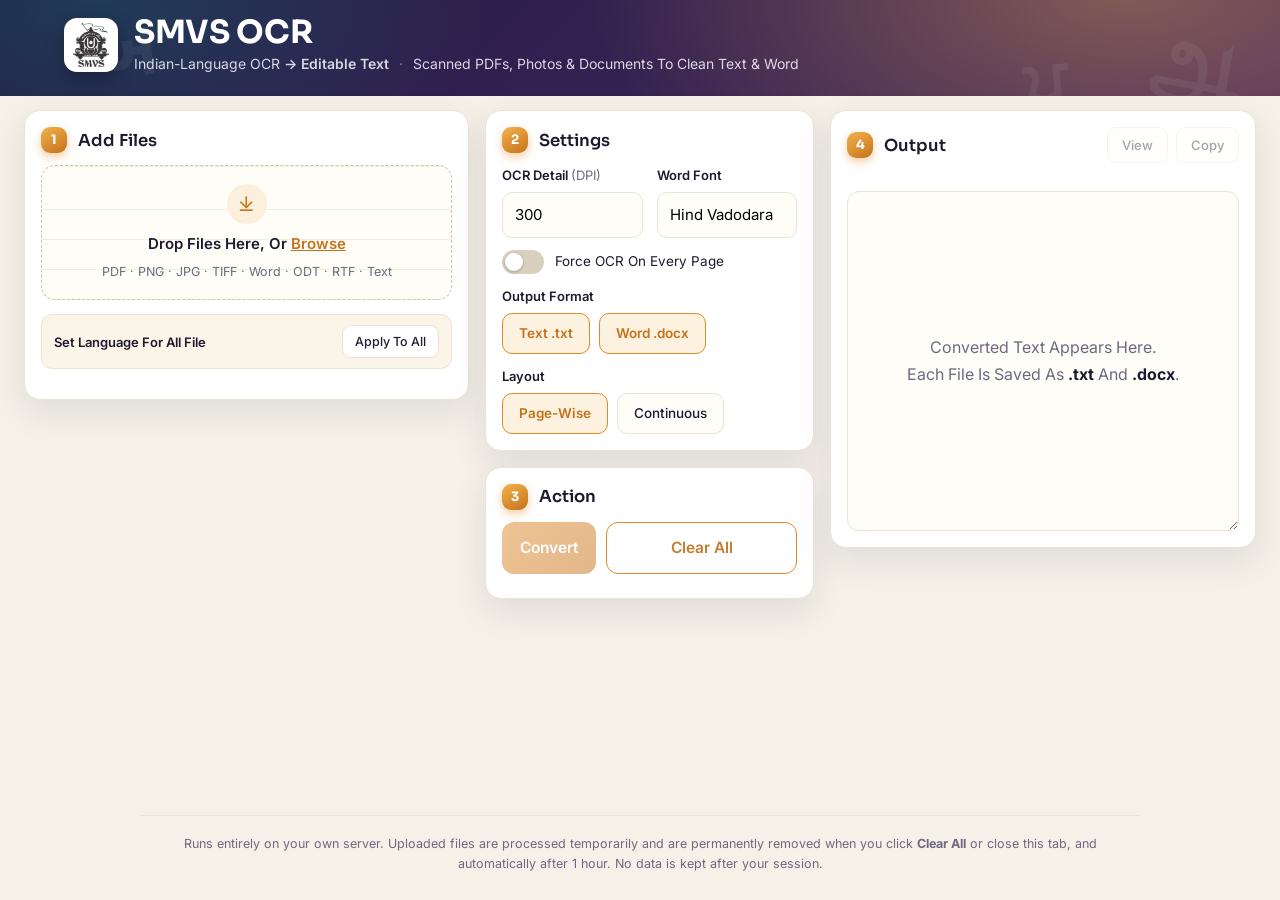
==== static/index.html @ 7cd2d378 "Update OCR Online" ====
<!DOCTYPE html>
<html lang="en">
<head>
<meta charset="UTF-8" />
<meta name="viewport" content="width=device-width, initial-scale=1.0" />
<title>SMVS OCR — Indian-language documents to editable text</title>
<link rel="preconnect" href="https://fonts.googleapis.com" />
<link rel="preconnect" href="https://fonts.gstatic.com" crossorigin />
<link href="https://fonts.googleapis.com/css2?family=Hind+Vadodara:wght@400;500;600;700&family=Sora:wght@500;600;700&family=Inter:wght@400;500;600&display=swap" rel="stylesheet" />
<link rel="icon" type="image/png" href="/static/logo-white.png" />
<link rel="stylesheet" href="/static/style.css" />
</head>
<body>

<header class="hero">
  <div class="hero-glyphs" aria-hidden="true">
    <span style="top:18%;left:7%;font-size:70px;transform:rotate(-8deg)">અ</span>
    <span style="top:30%;left:90%;font-size:90px;transform:rotate(10deg)">ஆ</span>
    <span style="top:55%;left:80%;font-size:64px;transform:rotate(-6deg)">ਪ</span>
  </div>
  <div class="hero-bar">
    <img class="brand-logo" src="/static/logo.png" alt="SMVS logo" />
    <div class="hero-titles">
      <div class="brand-name">SMVS OCR</div>
      <div class="hero-tag">Indian-Language OCR <span class="hl">&rarr; Editable Text</span>
        <span class="sep">·</span> Scanned PDFs, Photos &amp; Documents To Clean Text &amp; Word</div>
    </div>
  </div>
</header>

<main class="layout">

  <div class="card">
    <div class="card-head"><span class="step">1</span><h2>Add Files</h2></div>
    <div id="drop" class="dropzone" tabindex="0">
      <div class="drop-icon">⤓</div>
      <p class="drop-title">Drop Files Here, Or <span class="link">Browse</span></p>
      <p class="drop-sub">PDF · PNG · JPG · TIFF · Word · ODT · RTF · Text</p>
      <input id="fileInput" type="file" multiple hidden />
    </div>
    <div class="bulk" id="bulkBar" hidden>
      <span class="bulk-lbl">Set Language For All File</span>
      <div id="bulkLang"></div>
      <button id="applyAll" class="btn-ghost small">Apply To All</button>
    </div>
    <p class="filehelp" id="fileHelp" hidden>You Can Select Language And Pages For Every File.</p>
    <ul id="fileList" class="filelist"></ul>
  </div>

  <div class="col-mid">
    <div class="card">
      <div class="card-head"><span class="step">2</span><h2>Settings</h2></div>
      <div class="settings">
        <div class="grid2">
          <label class="field"><span>OCR Detail <em>(DPI)</em></span>
            <input id="dpi" type="number" min="150" max="600" step="50" value="300" /></label>
          <label class="field"><span>Word Font</span>
            <input id="font" type="text" value="Hind Vadodara" /></label>
        </div>
        <label class="toggle">
          <input id="forceOcr" type="checkbox" /><span class="track"></span>
          <span class="toggle-label">Force OCR On Every Page</span>
        </label>
        <div class="field"><span>Output Format</span>
          <div class="pills">
            <label class="pill"><input type="checkbox" id="fmtTxt" checked /><span>Text&nbsp;.txt</span></label>
            <label class="pill"><input type="checkbox" id="fmtDocx" checked /><span>Word&nbsp;.docx</span></label>
          </div>
        </div>
        <div class="field"><span>Layout</span>
          <div class="pills">
            <label class="pill"><input type="radio" name="layout" value="pagewise" checked /><span>Page-Wise</span></label>
            <label class="pill"><input type="radio" name="layout" value="continuous" /><span>Continuous</span></label>
          </div>
        </div>
      </div>
    </div>

    <div class="card">
      <div class="card-head"><span class="step">3</span><h2>Action</h2></div>
      <div class="action-row">
        <button id="convertBtn" class="btn-primary" disabled>
          <span class="spinner" aria-hidden="true"></span><span class="btn-label">Convert</span>
        </button>
        <button id="clearBtn" class="btn-ghost">Clear All</button>
      </div>
    </div>
  </div>

  <section class="results card col-output" id="resultsCard">
    <div class="card-head">
      <span class="step">4</span><h2>Output</h2>
      <div class="result-actions">
        <button id="viewBtn" class="btn-ghost" disabled>View</button>
        <button id="copyBtn" class="btn-ghost" disabled>Copy</button>
        <a id="zipBtn" class="btn-ghost" hidden>Download .zip</a>
      </div>
    </div>
    <div id="fileTabs" class="file-tabs"></div>
    <div id="uploadProg" class="upload-prog" hidden></div>
    <div id="downloads" class="downloads"></div>
    <pre id="log" class="log" hidden></pre>
    <div class="preview-wrap">
      <div class="preview-empty" id="previewEmpty">
        <p>Converted Text Appears Here.<br>Each File Is Saved As <b>.txt</b> And <b>.docx</b>.</p>
      </div>
      <textarea id="preview" class="preview" spellcheck="false"></textarea>
    </div>
  </section>
</main>

<footer class="foot">Runs entirely on your own server. Uploaded files are processed temporarily and are permanently removed when you click <b>Clear All</b> or close this tab, and automatically after 1 hour. No data is kept after your session.</footer>

<!-- View popup -->
<div id="viewModal" class="modal" hidden>
  <div class="modal-box">
    <div class="modal-head">
      <h3 id="modalTitle">Output</h3>
      <button id="modalClose" class="modal-x" title="Close">✕</button>
    </div>
    <div class="modal-body">
      <aside id="modalList" class="modal-list"></aside>
      <div class="modal-main">
        <div class="modal-dl" id="modalDl"></div>
        <textarea id="modalText" class="modal-text" spellcheck="false"></textarea>
      </div>
    </div>
  </div>
</div>

<div id="toasts" class="toasts" aria-live="polite"></div>

<script src="/static/app.js"></script>
</body>
</html>
---- static/style.css ----
:root{
  --bg:#f5f1e9; --surface:#fff; --ink:#1e1a2e; --muted:#6f6980;
  --line:#ece3d4; --line-soft:#f3ecdf;
  --saffron:#e08a2a; --saffron2:#c5731a; --gold:#f3b14e;
  --teal:#178f86; --teal-soft:#e3f1ef;
  --hero1:#221a44; --hero2:#46285f;
  --radius:16px;
  --shadow-sm:0 1px 2px rgba(30,26,46,.06);
  --shadow:0 12px 34px rgba(30,26,46,.10);
  --shadow-lg:0 26px 64px rgba(30,26,46,.18);
}
*{box-sizing:border-box}
html{scroll-behavior:smooth}
body{
  margin:0;background:var(--bg);color:var(--ink);
  font-family:"Inter",system-ui,sans-serif;font-size:15px;line-height:1.55;
  -webkit-font-smoothing:antialiased;
}
h1,h2{margin:0}
em{font-style:normal}

/* ============ HERO ============ */
.hero{
  position:relative;overflow:hidden;color:#fff;
  background:
    radial-gradient(900px 420px at 88% -10%, rgba(243,177,78,.38), transparent 60%),
    radial-gradient(700px 380px at 8% 0%, rgba(23,143,134,.28), transparent 55%),
    linear-gradient(135deg,var(--hero1),var(--hero2));
  padding-bottom:18px;
}
.hero-glyphs{position:absolute;inset:0;pointer-events:none}
.hero-glyphs span{
  position:absolute;font-family:"Hind Vadodara",serif;color:#fff;opacity:.06;
  line-height:1;font-weight:700;user-select:none;
}
.hero-nav{
  position:relative;z-index:2;max-width:1200px;margin:0 auto;
  display:flex;align-items:center;justify-content:space-between;padding:20px 24px;
}
.brand{display:flex;align-items:center;gap:12px}
.brand-mark{
  font-family:"Hind Vadodara",serif;font-weight:700;font-size:26px;color:#3a2330;
  width:46px;height:46px;display:grid;place-items:center;border-radius:13px;
  background:linear-gradient(150deg,var(--gold),var(--saffron));
  box-shadow:0 6px 18px rgba(224,138,42,.45),inset 0 -3px 0 rgba(0,0,0,.12);
}
.brand-name{font-family:"Sora",sans-serif;font-weight:700;font-size:19px;letter-spacing:.2px}
.brand-name .dot{color:var(--gold);margin:0 1px}
.nav-status{color:#9ff0c8;text-decoration:none;font-size:13px;font-weight:600;
  border:1px solid rgba(159,240,200,.35);border-radius:999px;padding:5px 12px}
.nav-status:hover{background:rgba(159,240,200,.12)}

.hero-inner{position:relative;z-index:2;max-width:1200px;margin:0 auto;padding:6px 24px 0;text-align:center}
.eyebrow{font-family:"Sora",sans-serif;text-transform:uppercase;letter-spacing:.22em;
  font-size:12px;font-weight:600;color:var(--gold);margin:0 0 14px}
.hero-title{font-family:"Sora",sans-serif;font-weight:700;line-height:1.12;
  font-size:clamp(23px,3.2vw,36px);letter-spacing:-.02em;margin:0}
.hero-title .hl{
  background:linear-gradient(100deg,var(--gold),#ffd9a0);
  -webkit-background-clip:text;background-clip:text;color:transparent;
}
.hero-sub{max-width:640px;margin:9px auto 0;color:rgba(255,255,255,.8);font-size:14px}
.hero-badges{display:flex;flex-wrap:wrap;gap:9px}
.hero-badges span{
  font-size:12.5px;font-weight:500;color:#fff;
  background:rgba(255,255,255,.10);border:1px solid rgba(255,255,255,.22);
  padding:6px 12px;border-radius:999px;backdrop-filter:blur(2px);
}

/* ============ WORKSPACE ============ */
.layout{
  position:relative;z-index:3;max-width:1200px;margin:14px auto 0;padding:0 24px 28px;
  display:grid;grid-template-columns:1.08fr .95fr;gap:22px;align-items:start;
}
.controls{display:flex;flex-direction:column;gap:20px;min-width:0}

.card{
  background:var(--surface);border:1px solid var(--line);border-radius:var(--radius);
  padding:20px;box-shadow:var(--shadow);
}
.card-head{display:flex;align-items:center;gap:11px;margin-bottom:16px;flex-wrap:wrap}
.card-head h2{font-family:"Sora",sans-serif;font-size:16.5px;font-weight:600}
.hint{color:var(--muted);font-size:12.5px;font-weight:400}
.step{
  width:26px;height:26px;border-radius:9px;display:grid;place-items:center;
  font-family:"Sora",sans-serif;font-size:13px;font-weight:700;color:#fff;
  background:linear-gradient(150deg,var(--gold),var(--saffron2));
  box-shadow:0 4px 10px rgba(224,138,42,.4);
}

/* dropzone */
.dropzone{
  border:1.5px dashed #d4c4a6;border-radius:14px;padding:28px 16px;text-align:center;
  cursor:pointer;transition:border-color .15s,background .15s,transform .1s;
  background:
    repeating-linear-gradient(transparent,transparent 29px,#f4ecdd 29px,#f4ecdd 30px) 0 14px/100% 100%,
    #fffdf8;
}
.dropzone:hover,.dropzone:focus-visible{border-color:var(--saffron);background-color:#fff7ec;outline:none}
.dropzone.drag{border-color:var(--saffron);background-color:#fdeed9;transform:scale(1.01)}
.drop-icon{
  width:46px;height:46px;margin:0 auto 10px;border-radius:50%;display:grid;place-items:center;
  font-size:22px;color:var(--saffron2);background:#fcefdc;
}
.drop-title{margin:0;font-weight:600}
.drop-title .link{color:var(--saffron2);text-decoration:underline}
.drop-sub{margin:6px 0 0;color:var(--muted);font-size:12.5px}

/* file list */
.filelist{list-style:none;margin:14px 0 0;padding:0;display:flex;flex-direction:column;gap:8px}
.filerow{display:flex;align-items:center;gap:10px;padding:10px 12px;border:1px solid var(--line);
  border-radius:11px;background:#fffdf8;animation:rise .2s ease}
@keyframes rise{from{opacity:0;transform:translateY(4px)}to{opacity:1;transform:none}}
.filerow .fname{flex:1;min-width:0;overflow:hidden;text-overflow:ellipsis;white-space:nowrap;font-weight:500;font-size:14px}
.filerow .fsize{color:var(--muted);font-size:12px;flex-shrink:0}
.filerow .pages{width:104px;flex-shrink:0;font-size:13px;padding:6px 8px;border:1px solid var(--line);
  border-radius:8px;background:#fff}
.filerow .pages:focus{outline:2px solid var(--saffron);outline-offset:1px;border-color:var(--saffron)}
.filerow .rm{border:none;background:none;color:var(--muted);cursor:pointer;font-size:15px;
  width:26px;height:26px;border-radius:7px}
.filerow .rm:hover{color:var(--saffron2);background:#fbeeda}

/* language chips */
.chips{display:flex;flex-wrap:wrap;gap:10px}
.chip{display:flex;align-items:center;gap:10px;padding:7px 13px 7px 7px;border:1.5px solid var(--line);
  border-radius:13px;background:#fffdf8;cursor:pointer;user-select:none;
  transition:border-color .12s,background .12s,transform .08s}
.chip:hover{border-color:#dcc9a6;transform:translateY(-1px)}
.chip.on{border-color:var(--saffron);background:#fdf1e0}
.chip.off{opacity:.4;cursor:not-allowed}
.chip.off:hover{transform:none}
.chip .glyph{font-family:"Hind Vadodara",serif;font-size:19px;font-weight:600;line-height:1;
  width:32px;height:32px;display:grid;place-items:center;border-radius:9px;
  background:var(--teal-soft);color:var(--teal)}
.chip.on .glyph{background:linear-gradient(150deg,var(--gold),var(--saffron));color:#fff}
.chip .nm{font-size:13.5px;font-weight:500}
.chip .tag{font-size:10px;color:var(--muted);text-transform:uppercase;letter-spacing:.05em}

/* settings */
.settings{display:flex;flex-direction:column;gap:18px}
.grid2{display:grid;grid-template-columns:1fr 1fr;gap:14px}
.field{display:flex;flex-direction:column;gap:7px}
.field>span{font-size:13px;font-weight:600}
.field>span em{color:var(--muted);font-weight:400}
.field input[type=number],.field input[type=text]{padding:10px 12px;border:1px solid var(--line);
  border-radius:10px;font:inherit;background:#fffdf8;width:100%}
.field input:focus{outline:2px solid var(--saffron);outline-offset:1px;border-color:var(--saffron)}

/* toggle switch */
.toggle{display:flex;align-items:center;gap:11px;cursor:pointer}
.toggle input{position:absolute;opacity:0;width:0;height:0}
.toggle .track{width:42px;height:24px;border-radius:999px;background:#d9cfbd;position:relative;
  transition:background .15s;flex-shrink:0}
.toggle .track::after{content:"";position:absolute;top:3px;left:3px;width:18px;height:18px;border-radius:50%;
  background:#fff;box-shadow:0 1px 3px rgba(0,0,0,.25);transition:transform .15s}
.toggle input:checked + .track{background:var(--saffron)}
.toggle input:checked + .track::after{transform:translateX(18px)}
.toggle input:focus-visible + .track{outline:2px solid var(--saffron);outline-offset:2px}
.toggle-label{font-size:13.5px}
.toggle-label em{color:var(--muted);font-size:12.5px}

/* segmented pills */
.pills{display:flex;gap:9px;flex-wrap:wrap}
.pill{position:relative;cursor:pointer}
.pill input{position:absolute;opacity:0;inset:0;cursor:pointer}
.pill span{display:block;padding:9px 16px;border:1.5px solid var(--line);border-radius:10px;
  background:#fffdf8;font-size:13.5px;font-weight:500;transition:all .12s}
.pill:hover span{border-color:#dcc9a6}
.pill:has(input:checked) span{border-color:var(--saffron);background:#fdf1e0;color:var(--saffron2);font-weight:600}
.pill:has(input:focus-visible) span{outline:2px solid var(--saffron);outline-offset:1px}

/* convert bar */
.convert-bar{display:flex;align-items:center;gap:16px;flex-wrap:wrap;
  background:var(--surface);border:1px solid var(--line);border-radius:var(--radius);
  padding:16px 20px;box-shadow:var(--shadow)}
.btn-primary{display:inline-flex;align-items:center;gap:9px;border:none;cursor:pointer;
  font:inherit;font-weight:600;font-size:15.5px;color:#fff;padding:13px 30px;border-radius:12px;
  background:linear-gradient(135deg,var(--saffron),var(--saffron2));
  box-shadow:0 8px 20px rgba(197,115,26,.4),inset 0 -2px 0 rgba(0,0,0,.14);
  transition:transform .06s,box-shadow .15s,filter .15s}
.btn-primary:hover:not(:disabled){filter:brightness(1.04);box-shadow:0 12px 26px rgba(197,115,26,.5)}
.btn-primary:active:not(:disabled){transform:translateY(1px)}
.btn-primary:disabled{opacity:.5;cursor:not-allowed;box-shadow:none}
.spinner{width:16px;height:16px;border-radius:50%;border:2px solid rgba(255,255,255,.45);
  border-top-color:#fff;display:none;animation:spin .7s linear infinite}
.btn-primary.busy .spinner{display:inline-block}
@keyframes spin{to{transform:rotate(360deg)}}
.status{color:var(--muted);font-size:13.5px;flex:1;min-width:140px}
.status.busy{color:var(--teal)}
.status.err{color:var(--saffron2);font-weight:500}

/* results */
.results{position:sticky;top:22px;display:flex;flex-direction:column;min-height:680px}
.result-actions{margin-left:auto;display:flex;gap:8px}
.btn-ghost{border:1px solid var(--line);background:#fffdf8;color:var(--ink);border-radius:9px;
  padding:7px 14px;font:inherit;font-size:13px;font-weight:500;cursor:pointer;text-decoration:none}
.btn-ghost:hover:not(:disabled){border-color:var(--saffron);color:var(--saffron2)}
.btn-ghost:disabled{opacity:.4;cursor:not-allowed}
.downloads{display:flex;flex-direction:column;gap:8px;margin-bottom:12px;empty-cells:hide}
.downloads:empty{display:none}
.dl{display:flex;align-items:center;gap:9px;flex-wrap:wrap;font-size:13.5px;padding:9px 11px;
  background:#fffdf8;border:1px solid var(--line);border-radius:10px}
.dl .dl-name{font-weight:600;flex:1;min-width:0;overflow:hidden;text-overflow:ellipsis;white-space:nowrap}
.dl a{color:var(--teal);text-decoration:none;border:1px solid var(--teal);border-radius:7px;
  padding:3px 10px;font-size:12.5px;font-weight:500}
.dl a:hover{background:var(--teal);color:#fff}
.dl .badge{background:var(--teal-soft);color:var(--teal);border-radius:6px;padding:2px 8px;font-size:11.5px;font-weight:500}
.dl .err{color:var(--saffron2)}

.preview-wrap{position:relative;flex:1;display:flex}
.preview{flex:1;width:100%;resize:vertical;min-height:520px;border:1px solid var(--line);
  border-radius:12px;padding:16px;background:#fffdf8;color:var(--ink);
  font-family:"Hind Vadodara","Inter",sans-serif;font-size:15px;line-height:1.7}
.preview:focus{outline:2px solid var(--saffron);outline-offset:1px}
.preview-empty{position:absolute;inset:0;display:flex;flex-direction:column;align-items:center;
  justify-content:center;text-align:center;color:var(--muted);pointer-events:none;gap:12px}
.preview-empty .pe-glyph{font-family:"Hind Vadodara",serif;font-size:64px;font-weight:700;
  color:#e7dcc8;line-height:1}
.preview-empty p{margin:0;font-size:16px;line-height:1.7}
.preview-empty b{color:var(--ink)}

.foot{text-align:center;color:var(--muted);font-size:12.5px;padding:8px 16px 34px}

/* responsive */
@media (max-width:920px){
  .layout{grid-template-columns:1fr;margin-top:-80px}
  .results{position:static;min-height:auto}
  .hero{padding-bottom:120px}
  .preview{min-height:280px}
}
@media (max-width:520px){
  .grid2{grid-template-columns:1fr}
  .hero-sub{font-size:15px}
}
@media (prefers-reduced-motion:reduce){*{transition:none!important;animation:none!important}}

/* ===== per-file controls + dropdowns ===== */
.filehelp{margin:12px 0 0;font-size:12.5px;color:var(--muted)}
.filerow{flex-wrap:wrap}
.file-controls{display:flex;align-items:center;gap:8px;margin-left:auto}
.dd{position:relative}
.dd-btn{display:inline-flex;align-items:center;gap:6px;border:1px solid var(--line);background:#fff;
  border-radius:8px;padding:6px 10px;font:inherit;font-size:12.5px;cursor:pointer;max-width:200px}
.dd-btn:hover{border-color:var(--saffron)}
.dd-btn .dd-lbl{white-space:nowrap;overflow:hidden;text-overflow:ellipsis;max-width:150px;font-weight:500}
.dd-btn .caret{color:var(--muted);font-size:10px}
.dd-panel{position:absolute;right:0;top:calc(100% + 6px);z-index:50;display:none;
  min-width:200px;max-height:280px;overflow:auto;background:#fff;border:1px solid var(--line);
  border-radius:11px;box-shadow:var(--shadow-lg);padding:8px}
.dd.open .dd-panel{display:block}
.dd-check,.dd-radio{display:flex;align-items:center;gap:8px;padding:7px 8px;border-radius:8px;cursor:pointer;font-size:13px}
.dd-check:hover,.dd-radio:hover{background:#fbf4e8}
.dd-check .g{font-family:"Hind Vadodara",serif;width:22px;text-align:center;color:var(--teal)}
.dd-range{width:100%;margin:6px 0 2px;padding:8px 10px;border:1px solid var(--line);border-radius:8px;font:inherit;font-size:13px}
.dd-range:focus{outline:2px solid var(--saffron);outline-offset:1px;border-color:var(--saffron)}
.dd-note{margin:4px 2px 2px;font-size:11px;color:var(--muted)}
.btn-ghost.small{margin-top:12px;font-size:12.5px;padding:6px 12px}

/* ===== live log ===== */
.log{margin:0 0 12px;max-height:170px;overflow:auto;background:#221d2b;color:#e9e2d4;
  border-radius:11px;padding:12px 14px;font-family:ui-monospace,"Cascadia Code",Consolas,monospace;
  font-size:12px;line-height:1.55;white-space:pre-wrap;word-break:break-word}

/* ===== brand logo ===== */
.brand-logo{
  width:46px;height:46px;border-radius:12px;object-fit:contain;padding:4px;
  background:#fff;box-shadow:0 6px 18px rgba(0,0,0,.25);
}

/* compact header bar */
.hero-bar{position:relative;z-index:2;max-width:1200px;margin:0 auto;
  display:flex;align-items:center;gap:16px;padding:16px 24px 4px}
.hero-titles{min-width:0}
.brand-name{font-family:"Sora",sans-serif;font-weight:700;font-size:32px;
  line-height:1.05;letter-spacing:-.01em;color:#fff}
.hero-tag{margin-top:3px;font-size:14px;color:rgba(255,255,255,.82)}
.hero-tag .hl{font-weight:600}
.hero-tag .sep{margin:0 6px;color:rgba(255,255,255,.4)}
.brand-logo{width:54px;height:54px;border-radius:13px;object-fit:contain;padding:5px;
  background:#fff;box-shadow:0 6px 18px rgba(0,0,0,.25);flex-shrink:0}

/* ===== page-number checkboxes ===== */
.dd-panel.pages{min-width:230px}
.dd-check.sa{border-bottom:1px solid var(--line);margin-bottom:4px}
.pgrid{display:grid;grid-template-columns:repeat(5,1fr);gap:4px;max-height:150px;overflow:auto;padding:6px 2px}
.pchk{display:flex;flex-direction:column;align-items:center;gap:2px;font-size:11px;cursor:pointer;
  border:1px solid var(--line);border-radius:6px;padding:4px 0}
.pchk:hover{border-color:var(--saffron)}
.pchk input{margin:0}

/* ===== fixed-area file rows (filename wraps; lang/pages fixed width) ===== */
.filerow{display:grid;grid-template-columns:1fr 152px 142px 28px;gap:10px;align-items:start}
.fcol{min-width:0}
.fcol .fname{white-space:normal;word-break:break-word;font-weight:500;font-size:13.5px;line-height:1.3}
.fcol .fsize{display:block;color:var(--muted);font-size:11.5px;margin-top:3px}
.filerow .dd{width:100%;position:relative}
.filerow .dd-btn{width:100%;max-width:none;justify-content:space-between;align-items:center;
  white-space:normal;height:auto;min-height:36px}
.filerow .dd-btn .dd-lbl{white-space:normal;word-break:break-word;max-width:none;text-align:left;line-height:1.3}
.filerow .rm{align-self:start;margin-top:5px}

/* pages panel: only the inner page-grid scrolls (single scrollbar) */
.dd-panel.pages{max-height:none;overflow:visible;min-width:252px}
.pgrid{max-height:172px;overflow:auto}

/* bulk "Set Language For All File" bar */
.bulk{display:flex;align-items:center;gap:10px;flex-wrap:wrap;margin:14px 0 2px;
  padding:10px 12px;background:#fbf4e8;border:1px solid var(--line);border-radius:11px}
.bulk-lbl{font-size:13px;font-weight:600}
.bulk #bulkLang{min-width:160px}
.bulk .btn-ghost.small{margin-top:0;background:#fff}

/* ===== tweaks: 90px fixed lang/pages columns; bulk auto-grow ===== */
.filerow{grid-template-columns:1fr 90px 90px 26px}

.bulk{gap:10px;justify-content:flex-start}
.bulk #bulkLang{min-width:0}
.bulk #bulkLang .dd-btn{min-width:90px;width:auto;max-width:none;white-space:nowrap;justify-content:space-between}
.bulk #bulkLang .dd-btn .dd-lbl{white-space:nowrap;max-width:none;overflow:visible;text-overflow:clip}

/* ===== Pages col 100px + Apply To All right end ===== */
.filerow{grid-template-columns:1fr 90px 100px 26px}
.bulk .btn-ghost.small{margin-left:auto}

/* ===== compact one-page fit (desktop) + responsive ===== */
.layout{gap:16px;align-items:stretch;padding-bottom:20px}
.card{padding:16px}
.card-head{margin-bottom:12px}
.controls{gap:14px}
.settings{gap:12px}
.convert-bar{padding:12px 16px}
.dropzone{padding:18px 16px}
.drop-icon{width:40px;height:40px;margin-bottom:8px;font-size:20px}
.filelist{gap:7px}
.filerow{padding:9px 11px}
/* output matches controls height; no forced tall box */
.results{min-height:0}
.preview{min-height:220px}
.preview-wrap{flex:1;min-height:0}

@media (max-width:920px){
  .layout{margin-top:10px;gap:14px}
  .results{min-height:auto}
  .preview{min-height:300px}
  .hero-bar{padding:14px 18px 4px}
  .brand-name{font-size:26px}
  .hero-tag{font-size:13px}
}
@media (max-width:560px){
  .filerow{grid-template-columns:1fr 84px 92px 24px;gap:7px}
  .hero-tag .sep{display:none}
  .hero-tag{display:block;line-height:1.5}
}

/* ===== restructured layout: Add Files | Settings on top, Convert + Output below ===== */
.layout{display:flex;flex-direction:column;gap:16px;align-items:stretch}
.top-grid{display:grid;grid-template-columns:1fr 1fr;gap:16px;align-items:start}
.results{position:static;min-height:0}
.preview{min-height:360px}
@media (max-width:920px){ .top-grid{grid-template-columns:1fr} }

/* ===== 3-column layout: Add Files | Settings | Convert+Output ===== */
.layout{display:grid;grid-template-columns:1.15fr 0.85fr 1.1fr;gap:16px;align-items:start;max-width:1400px}
.col-output{display:flex;flex-direction:column;gap:16px;min-width:0}
.col-output .convert-bar{margin:0}
.results{position:static;min-height:0}
.preview{min-height:340px}
@media (max-width:1150px){
  .layout{grid-template-columns:1fr 1fr}
  .col-output{grid-column:1 / -1}        /* output full width below the two cards */
}
@media (max-width:760px){
  .layout{grid-template-columns:1fr}
  .col-output{grid-column:auto}
}

/* ===== middle column (Settings + Action stacked) ===== */
.col-mid{display:flex;flex-direction:column;gap:16px;min-width:0}
.action-row{display:flex;gap:10px;align-items:center;margin-bottom:8px}
.action-row .btn-primary{flex:0 0 auto}
.action-row #clearBtn{background:#fff}

/* ===== per-file output tabs ===== */
.file-tabs{display:flex;flex-wrap:wrap;gap:6px;margin-bottom:10px}
.file-tabs:empty{display:none}
.ftab{max-width:170px;overflow:hidden;text-overflow:ellipsis;white-space:nowrap;
  border:1px solid var(--line);background:#fff;border-radius:8px;padding:5px 11px;
  font:inherit;font-size:12px;cursor:pointer}
.ftab:hover{border-color:var(--saffron)}
.ftab.on{background:var(--saffron);color:#fff;border-color:var(--saffron)}
.ftab.err{border-color:#e05a4d;color:#c0392b}

/* ===== footer ===== */
.foot{margin-top:8px;padding:18px 24px 26px;text-align:center;color:var(--muted);
  font-size:12.5px;border-top:1px solid var(--line)}

/* ===== View modal ===== */
.modal{position:fixed;inset:0;z-index:200;background:rgba(20,14,30,.55);
  display:flex;align-items:center;justify-content:center;padding:24px}
.modal[hidden]{display:none}
.modal-box{background:#fff;border-radius:16px;width:min(1040px,96vw);height:min(88vh,920px);
  display:flex;flex-direction:column;box-shadow:0 30px 80px rgba(0,0,0,.4);overflow:hidden}
.modal-head{display:flex;align-items:center;justify-content:space-between;padding:14px 18px;border-bottom:1px solid var(--line)}
.modal-head h3{margin:0;font-family:"Sora",sans-serif;font-size:16px;max-width:80%;overflow:hidden;text-overflow:ellipsis;white-space:nowrap}
.modal-x{border:none;background:#f0eaf3;border-radius:8px;width:32px;height:32px;cursor:pointer;font-size:14px}
.modal-x:hover{background:#e6dced}
.modal-body{flex:1;display:flex;min-height:0}
.modal-list{width:230px;flex-shrink:0;border-right:1px solid var(--line);overflow:auto;padding:10px}
.modal-list[hidden]{display:none}
.mitem{display:block;width:100%;text-align:left;border:1px solid transparent;background:none;
  border-radius:8px;padding:8px 10px;margin-bottom:4px;cursor:pointer;font:inherit;font-size:12.5px;
  overflow:hidden;text-overflow:ellipsis;white-space:nowrap}
.mitem:hover{background:#fbf4e8}
.mitem.on{background:var(--saffron);color:#fff}
.mitem.err{color:#c0392b}
.modal-main{flex:1;display:flex;flex-direction:column;min-width:0;padding:14px 16px}
.modal-dl{display:flex;gap:8px;flex-wrap:wrap;margin-bottom:10px}
.modal-dl a{border:1px solid var(--saffron);color:#c47d2e;border-radius:8px;padding:6px 14px;
  font-size:12.5px;text-decoration:none;font-weight:600}
.modal-dl a:hover{background:var(--saffron);color:#fff}
.modal-text{flex:1;width:100%;resize:none;border:1px solid var(--line);border-radius:10px;padding:16px;
  font-family:"Hind Vadodara",serif;font-size:16px;line-height:1.9;background:#fdfbf7;color:#2a2330}
@media (max-width:700px){ .modal-list{width:150px} .modal-text{font-size:15px} }

/* ===== footer always at bottom (short pages too) ===== */
body{display:flex;flex-direction:column;min-height:100vh}
.layout{flex:1 0 auto}
.foot{flex-shrink:0;max-width:1000px;margin-left:auto;margin-right:auto;line-height:1.6}

/* ===== toast notifications (bottom-right) ===== */
.toasts{position:fixed;right:18px;bottom:18px;z-index:300;display:flex;flex-direction:column;gap:10px;align-items:flex-end;pointer-events:none}
.toast{min-width:200px;max-width:340px;background:#2a2330;color:#fff;border-radius:11px;padding:11px 14px;
  font-size:13px;box-shadow:0 12px 32px rgba(0,0,0,.32);display:flex;align-items:center;gap:9px;
  opacity:0;transform:translateY(10px);transition:opacity .25s,transform .25s;pointer-events:auto}
.toast.show{opacity:1;transform:none}
.toast .ic{font-weight:700;flex-shrink:0}
.toast.ok{border-left:3px solid #34a853}
.toast.ok .ic{color:#5fd17e}
.toast.err{background:#3a2326;border-left:3px solid #e05a4d}
.toast.err .ic{color:#ff8a7d}
.toast.info{border-left:3px solid var(--saffron)}
.toast.info .ic{color:#f0b46a}

/* ===== modal copy button ===== */
.modal-dl .m-copy{border:1px solid var(--line);background:#fff;color:#2a2330;border-radius:8px;
  padding:6px 14px;font-size:12.5px;font-weight:600;cursor:pointer}
.modal-dl .m-copy:hover{background:#f3eef7;border-color:var(--saffron)}

/* ===== consistency tweaks ===== */
/* modal Copy button = same UI as TXT/Word download buttons */
.modal-dl .m-copy{border:1px solid var(--saffron);background:#fff;color:#c47d2e;border-radius:8px;
  padding:6px 14px;font-size:12.5px;font-weight:600;cursor:pointer}
.modal-dl .m-copy:hover{background:var(--saffron);color:#fff}

/* Set Language For All File: max 145px then wrap */
.bulk #bulkLang .dd-btn{min-width:90px;max-width:145px;white-space:normal;word-break:break-word;
  height:auto;min-height:36px;justify-content:space-between;align-items:center}
.bulk #bulkLang .dd-btn .dd-lbl{white-space:normal;word-break:break-word;max-width:none;text-align:left;line-height:1.3}

/* Action: Convert + Clear All same size; no resting shadow, shadow on hover */
.action-row{display:flex;gap:10px;align-items:stretch}
.action-row > button{flex:1;justify-content:center;font-size:15.5px;font-weight:600;
  padding:13px 18px;border-radius:12px;min-height:48px;box-shadow:none}
.action-row .btn-primary{box-shadow:none}
.action-row .btn-primary:hover:not(:disabled){box-shadow:0 12px 26px rgba(197,115,26,.5)}
#clearBtn{background:#fff;border:1.5px solid var(--saffron);color:#c47d2e}
#clearBtn:hover{background:#fff7ee;box-shadow:0 10px 22px rgba(197,115,26,.22)}

/* ===== upload progress bars ===== */
.upload-prog{margin:0 0 12px;padding:12px 14px;border:1px solid var(--line);border-radius:11px;background:#fbf7f0}
.up-title{font-size:12.5px;font-weight:600;color:var(--saffron2);margin-bottom:8px}
.up-row{display:grid;grid-template-columns:1fr 120px 40px;align-items:center;gap:10px;margin-bottom:6px}
.up-row:last-child{margin-bottom:0}
.up-name{font-size:12px;white-space:nowrap;overflow:hidden;text-overflow:ellipsis;color:var(--ink)}
.up-bar{height:8px;background:#eadfce;border-radius:6px;overflow:hidden}
.up-bar i{display:block;height:100%;width:0;border-radius:6px;
  background:linear-gradient(90deg,var(--saffron),var(--saffron2));transition:width .15s}
.up-pct{font-size:11px;color:var(--muted);text-align:right;font-variant-numeric:tabular-nums}
.up-row:first-of-type .up-name{font-weight:700}
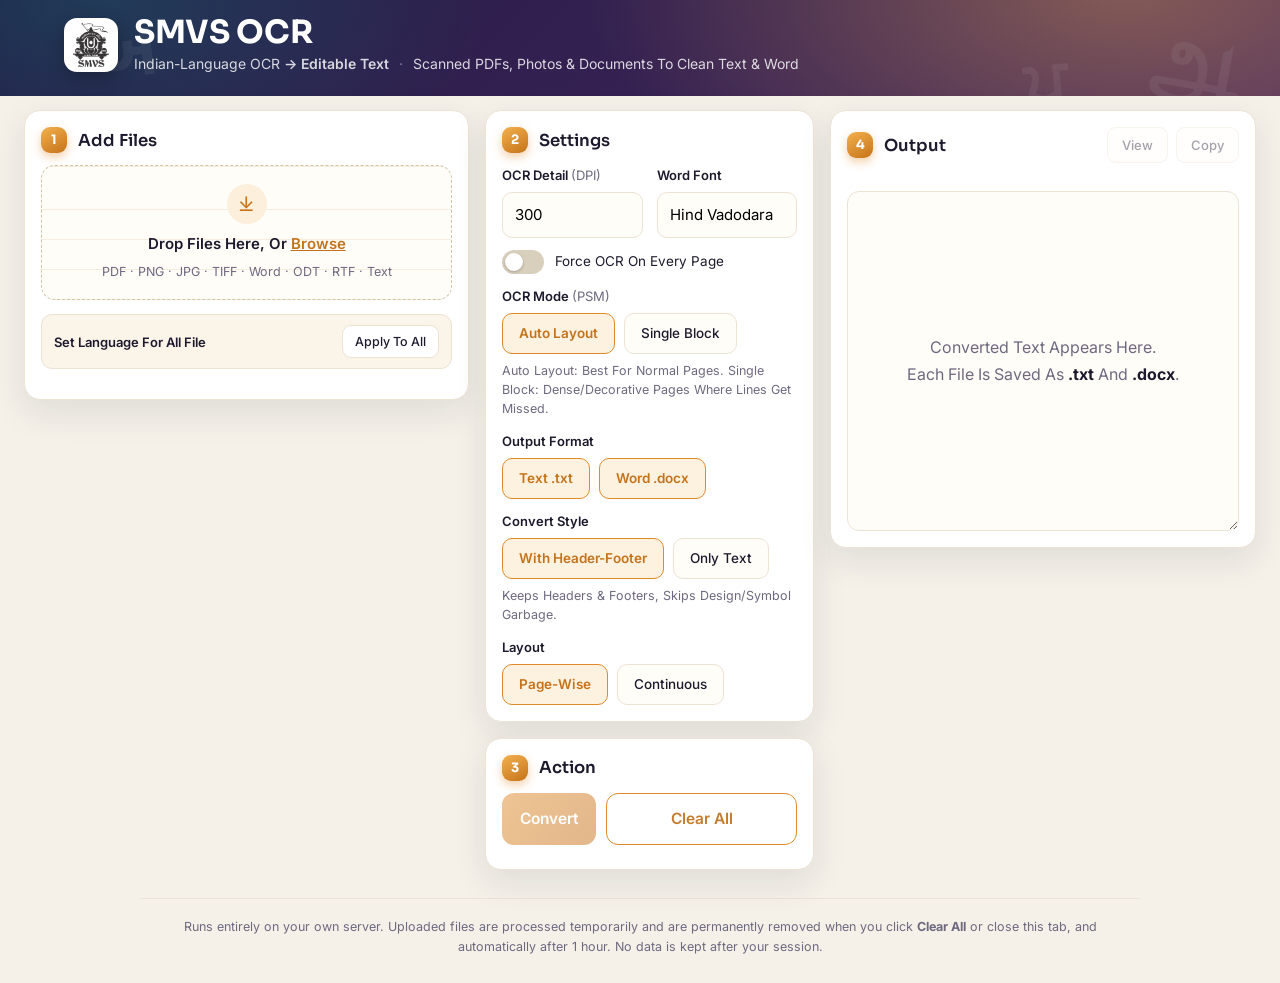
==== commit 59d13a77: "Update OCR Online" ====
--- a/static/index.html
+++ b/static/index.html
@@ -61,11 +61,25 @@
           <input id="forceOcr" type="checkbox" /><span class="track"></span>
           <span class="toggle-label">Force OCR On Every Page</span>
         </label>
+        <div class="field"><span>OCR Mode <em>(PSM)</em></span>
+          <div class="pills">
+            <label class="pill"><input type="radio" name="psm" value="3" checked /><span>Auto Layout</span></label>
+            <label class="pill"><input type="radio" name="psm" value="6" /><span>Single Block</span></label>
+          </div>
+          <small class="hint" id="psmHint">Auto Layout: Best For Normal Pages. Single Block: Dense/Decorative Pages Where Lines Get Missed.</small>
+        </div>
         <div class="field"><span>Output Format</span>
           <div class="pills">
             <label class="pill"><input type="checkbox" id="fmtTxt" checked /><span>Text&nbsp;.txt</span></label>
             <label class="pill"><input type="checkbox" id="fmtDocx" checked /><span>Word&nbsp;.docx</span></label>
           </div>
+        </div>
+        <div class="field"><span>Convert Style</span>
+          <div class="pills">
+            <label class="pill"><input type="radio" name="cstyle" value="full" checked /><span>With Header-Footer</span></label>
+            <label class="pill"><input type="radio" name="cstyle" value="text" /><span>Only Text</span></label>
+          </div>
+          <small class="hint" id="cstyleHint">Keeps Headers &amp; Footers, Skips Design/Symbol Garbage.</small>
         </div>
         <div class="field"><span>Layout</span>
           <div class="pills">
--- a/static/style.css
+++ b/static/style.css
@@ -119,6 +119,10 @@
 .filerow .rm{border:none;background:none;color:var(--muted);cursor:pointer;font-size:15px;
   width:26px;height:26px;border-radius:7px}
 .filerow .rm:hover{color:var(--saffron2);background:#fbeeda}
+.pdf-tog{flex-shrink:0;font-size:11px;font-weight:700;letter-spacing:.3px;cursor:pointer;
+  padding:5px 9px;border-radius:8px;border:1.5px solid var(--line);background:#fff;color:var(--muted)}
+.pdf-tog:hover{border-color:var(--saffron)}
+.pdf-tog.on{background:var(--saffron);border-color:var(--saffron);color:#fff}
 
 /* language chips */
 .chips{display:flex;flex-wrap:wrap;gap:10px}
@@ -206,6 +210,9 @@
 .dl a:hover{background:var(--teal);color:#fff}
 .dl .badge{background:var(--teal-soft);color:var(--teal);border-radius:6px;padding:2px 8px;font-size:11.5px;font-weight:500}
 .dl .err{color:var(--saffron2)}
+.dl-actions{display:flex;gap:8px;flex-wrap:wrap;align-items:center;margin-left:auto}
+.dl a,.modal-dl a{display:inline-flex;align-items:center}
+.dlic{margin-right:5px;font-weight:700;font-size:13px;line-height:1}
 
 .preview-wrap{position:relative;flex:1;display:flex}
 .preview{flex:1;width:100%;resize:vertical;min-height:520px;border:1px solid var(--line);
@@ -223,9 +230,9 @@
 
 /* responsive */
 @media (max-width:920px){
-  .layout{grid-template-columns:1fr;margin-top:-80px}
+  .layout{grid-template-columns:1fr;margin-top:10px}
   .results{position:static;min-height:auto}
-  .hero{padding-bottom:120px}
+  .hero{padding-bottom:14px}
   .preview{min-height:280px}
 }
 @media (max-width:520px){
@@ -282,6 +289,7 @@
 /* ===== page-number checkboxes ===== */
 .dd-panel.pages{min-width:230px}
 .dd-check.sa{border-bottom:1px solid var(--line);margin-bottom:4px}
+.dd-check.dd-auto{border-bottom:1px solid var(--line);margin-bottom:4px;font-weight:600;color:var(--saffron2)}
 .pgrid{display:grid;grid-template-columns:repeat(5,1fr);gap:4px;max-height:150px;overflow:auto;padding:6px 2px}
 .pchk{display:flex;flex-direction:column;align-items:center;gap:2px;font-size:11px;cursor:pointer;
   border:1px solid var(--line);border-radius:6px;padding:4px 0}
@@ -289,7 +297,7 @@
 .pchk input{margin:0}
 
 /* ===== fixed-area file rows (filename wraps; lang/pages fixed width) ===== */
-.filerow{display:grid;grid-template-columns:1fr 152px 142px 28px;gap:10px;align-items:start}
+.filerow{display:grid;grid-template-columns:1fr 152px 142px auto 28px;gap:10px;align-items:start}
 .fcol{min-width:0}
 .fcol .fname{white-space:normal;word-break:break-word;font-weight:500;font-size:13.5px;line-height:1.3}
 .fcol .fsize{display:block;color:var(--muted);font-size:11.5px;margin-top:3px}
@@ -298,6 +306,7 @@
   white-space:normal;height:auto;min-height:36px}
 .filerow .dd-btn .dd-lbl{white-space:normal;word-break:break-word;max-width:none;text-align:left;line-height:1.3}
 .filerow .rm{align-self:start;margin-top:5px}
+.filerow .pdf-tog{align-self:start;margin-top:3px}
 
 /* pages panel: only the inner page-grid scrolls (single scrollbar) */
 .dd-panel.pages{max-height:none;overflow:visible;min-width:252px}
@@ -311,7 +320,7 @@
 .bulk .btn-ghost.small{margin-top:0;background:#fff}
 
 /* ===== tweaks: 90px fixed lang/pages columns; bulk auto-grow ===== */
-.filerow{grid-template-columns:1fr 90px 90px 26px}
+.filerow{grid-template-columns:1fr 90px 90px auto 26px}
 
 .bulk{gap:10px;justify-content:flex-start}
 .bulk #bulkLang{min-width:0}
@@ -319,7 +328,7 @@
 .bulk #bulkLang .dd-btn .dd-lbl{white-space:nowrap;max-width:none;overflow:visible;text-overflow:clip}
 
 /* ===== Pages col 100px + Apply To All right end ===== */
-.filerow{grid-template-columns:1fr 90px 100px 26px}
+.filerow{grid-template-columns:1fr 90px 100px auto 26px}
 .bulk .btn-ghost.small{margin-left:auto}
 
 /* ===== compact one-page fit (desktop) + responsive ===== */
@@ -347,7 +356,7 @@
   .hero-tag{font-size:13px}
 }
 @media (max-width:560px){
-  .filerow{grid-template-columns:1fr 84px 92px 24px;gap:7px}
+  .filerow{grid-template-columns:1fr 84px 92px auto 24px;gap:7px}
   .hero-tag .sep{display:none}
   .hero-tag{display:block;line-height:1.5}
 }
@@ -469,11 +478,14 @@
 /* ===== upload progress bars ===== */
 .upload-prog{margin:0 0 12px;padding:12px 14px;border:1px solid var(--line);border-radius:11px;background:#fbf7f0}
 .up-title{font-size:12.5px;font-weight:600;color:var(--saffron2);margin-bottom:8px}
-.up-row{display:grid;grid-template-columns:1fr 120px 40px;align-items:center;gap:10px;margin-bottom:6px}
+.up-row{display:grid;grid-template-columns:1fr 88px auto;align-items:center;gap:10px;margin-bottom:6px}
 .up-row:last-child{margin-bottom:0}
 .up-name{font-size:12px;white-space:nowrap;overflow:hidden;text-overflow:ellipsis;color:var(--ink)}
 .up-bar{height:8px;background:#eadfce;border-radius:6px;overflow:hidden}
 .up-bar i{display:block;height:100%;width:0;border-radius:6px;
   background:linear-gradient(90deg,var(--saffron),var(--saffron2));transition:width .15s}
-.up-pct{font-size:11px;color:var(--muted);text-align:right;font-variant-numeric:tabular-nums}
+.up-pct{font-size:11px;color:var(--muted);text-align:right;font-variant-numeric:tabular-nums;white-space:nowrap}
+.cv-stat{min-width:54px}
+.cv-stat.queue{color:#a98a5c;font-style:italic}
+.cv-stat.done{color:#2e8b57;font-weight:600}
 .up-row:first-of-type .up-name{font-weight:700}
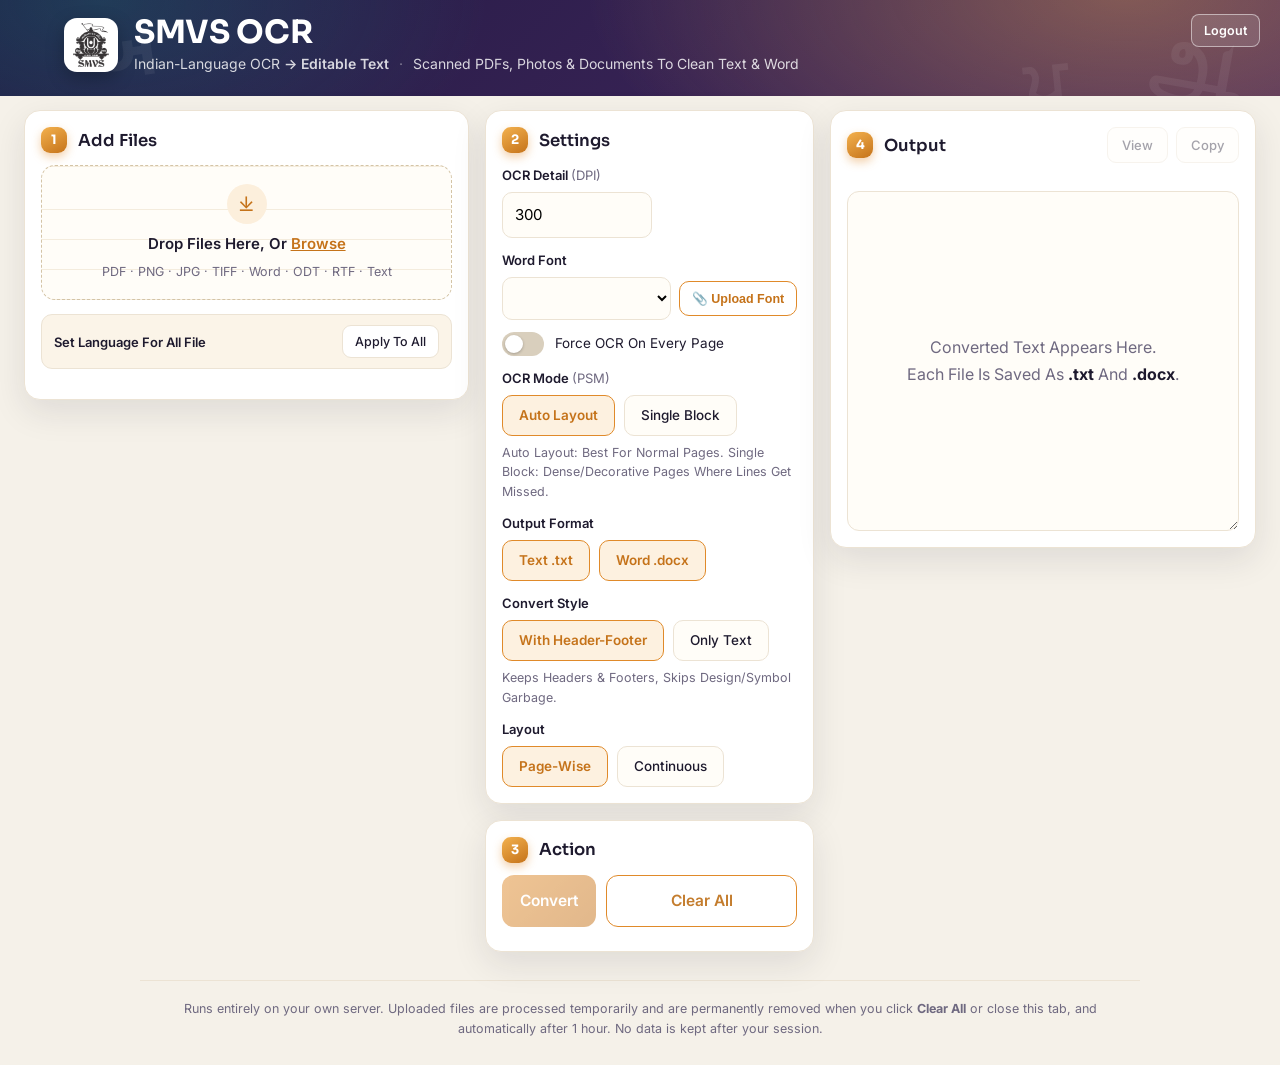
==== commit 0696a2d2: "Update OCR Online" ====
--- a/static/index.html
+++ b/static/index.html
@@ -13,6 +13,11 @@
 <body>
 
 <header class="hero">
+  <div class="userbar" id="userbar" hidden>
+    <span class="uname" id="uname"></span>
+    <a id="adminLink" href="/admin" hidden>Admin</a>
+    <button id="logoutBtn" type="button">Logout</button>
+  </div>
   <div class="hero-glyphs" aria-hidden="true">
     <span style="top:18%;left:7%;font-size:70px;transform:rotate(-8deg)">અ</span>
     <span style="top:30%;left:90%;font-size:90px;transform:rotate(10deg)">ஆ</span>
@@ -51,12 +56,14 @@
     <div class="card">
       <div class="card-head"><span class="step">2</span><h2>Settings</h2></div>
       <div class="settings">
-        <div class="grid2">
-          <label class="field"><span>OCR Detail <em>(DPI)</em></span>
-            <input id="dpi" type="number" min="150" max="600" step="50" value="300" /></label>
-          <label class="field"><span>Word Font</span>
-            <input id="font" type="text" value="Hind Vadodara" /></label>
-        </div>
+        <label class="field dpi-field"><span>OCR Detail <em>(DPI)</em></span>
+          <input id="dpi" type="number" min="150" max="600" step="50" value="300" /></label>
+        <label class="field"><span>Word Font</span>
+          <div class="font-row">
+            <select id="font" class="font-select"></select>
+            <button type="button" id="fontUpload" class="font-up" title="Upload a font file (.ttf/.otf)">📎 Upload Font</button>
+            <input id="fontFile" type="file" accept=".ttf,.otf" hidden />
+          </div></label>
         <label class="toggle">
           <input id="forceOcr" type="checkbox" /><span class="track"></span>
           <span class="toggle-label">Force OCR On Every Page</span>
--- a/static/style.css
+++ b/static/style.css
@@ -149,6 +149,14 @@
 .field input[type=number],.field input[type=text]{padding:10px 12px;border:1px solid var(--line);
   border-radius:10px;font:inherit;background:#fffdf8;width:100%}
 .field input:focus{outline:2px solid var(--saffron);outline-offset:1px;border-color:var(--saffron)}
+.font-row{display:flex;gap:8px;align-items:center}
+.font-select{flex:1;min-width:0;padding:10px 12px;border:1px solid var(--line);border-radius:10px;
+  font:inherit;background:#fffdf8;cursor:pointer}
+.font-select:focus{outline:2px solid var(--saffron);outline-offset:1px;border-color:var(--saffron)}
+.font-up{flex-shrink:0;white-space:nowrap;font-size:12.5px;font-weight:600;cursor:pointer;
+  padding:9px 12px;border-radius:10px;border:1.5px solid var(--saffron);background:#fff;color:var(--saffron2)}
+.font-up:hover{background:var(--saffron);color:#fff}
+.dpi-field input{max-width:150px}
 
 /* toggle switch */
 .toggle{display:flex;align-items:center;gap:11px;cursor:pointer}
@@ -489,3 +497,35 @@
 .cv-stat.queue{color:#a98a5c;font-style:italic}
 .cv-stat.done{color:#2e8b57;font-weight:600}
 .up-row:first-of-type .up-name{font-weight:700}
+
+/* ===== login page ===== */
+.login-body{min-height:100vh;display:flex;align-items:center;justify-content:center;
+  background:linear-gradient(135deg,#2a1a3a,#3a2550 55%,#1f1530);padding:20px}
+.login-card{width:100%;max-width:380px;background:#fff;border-radius:18px;
+  box-shadow:0 20px 60px rgba(0,0,0,.35);padding:28px 26px}
+.login-head{display:flex;align-items:center;gap:13px;margin-bottom:22px}
+.login-logo{width:50px;height:50px;border-radius:12px;object-fit:contain;padding:4px;
+  background:#fff;box-shadow:0 4px 14px rgba(0,0,0,.12)}
+.login-title{font-family:"Sora",sans-serif;font-weight:700;font-size:24px;color:var(--ink)}
+.login-sub{font-size:13px;color:var(--muted);margin-top:2px}
+.login-form{display:flex;flex-direction:column;gap:14px}
+.login-field{display:flex;flex-direction:column;gap:6px}
+.login-field span{font-size:13px;font-weight:600;color:var(--ink)}
+.login-field input{padding:11px 13px;border:1px solid var(--line);border-radius:10px;
+  font:inherit;background:#fffdf8}
+.login-field input:focus{outline:2px solid var(--saffron);outline-offset:1px;border-color:var(--saffron)}
+.login-err{background:#fdecea;color:#c0392b;border:1px solid #f5c6cb;border-radius:9px;
+  padding:9px 12px;font-size:13px}
+.login-btn{margin-top:4px;padding:12px;border:none;border-radius:10px;cursor:pointer;
+  font:inherit;font-size:15px;font-weight:600;color:#fff;
+  background:linear-gradient(90deg,var(--saffron),var(--saffron2))}
+.login-btn:hover{filter:brightness(1.04)}
+.login-btn:disabled{opacity:.7;cursor:default}
+
+/* ===== top user bar ===== */
+.userbar{position:absolute;top:14px;right:20px;z-index:5;display:flex;align-items:center;gap:10px}
+.userbar .uname{color:#fff;font-size:13px;font-weight:500;opacity:.92}
+.userbar a,.userbar button{font:inherit;font-size:12.5px;font-weight:600;cursor:pointer;
+  padding:6px 12px;border-radius:8px;border:1.5px solid rgba(255,255,255,.5);
+  background:rgba(255,255,255,.12);color:#fff;text-decoration:none}
+.userbar a:hover,.userbar button:hover{background:rgba(255,255,255,.22)}
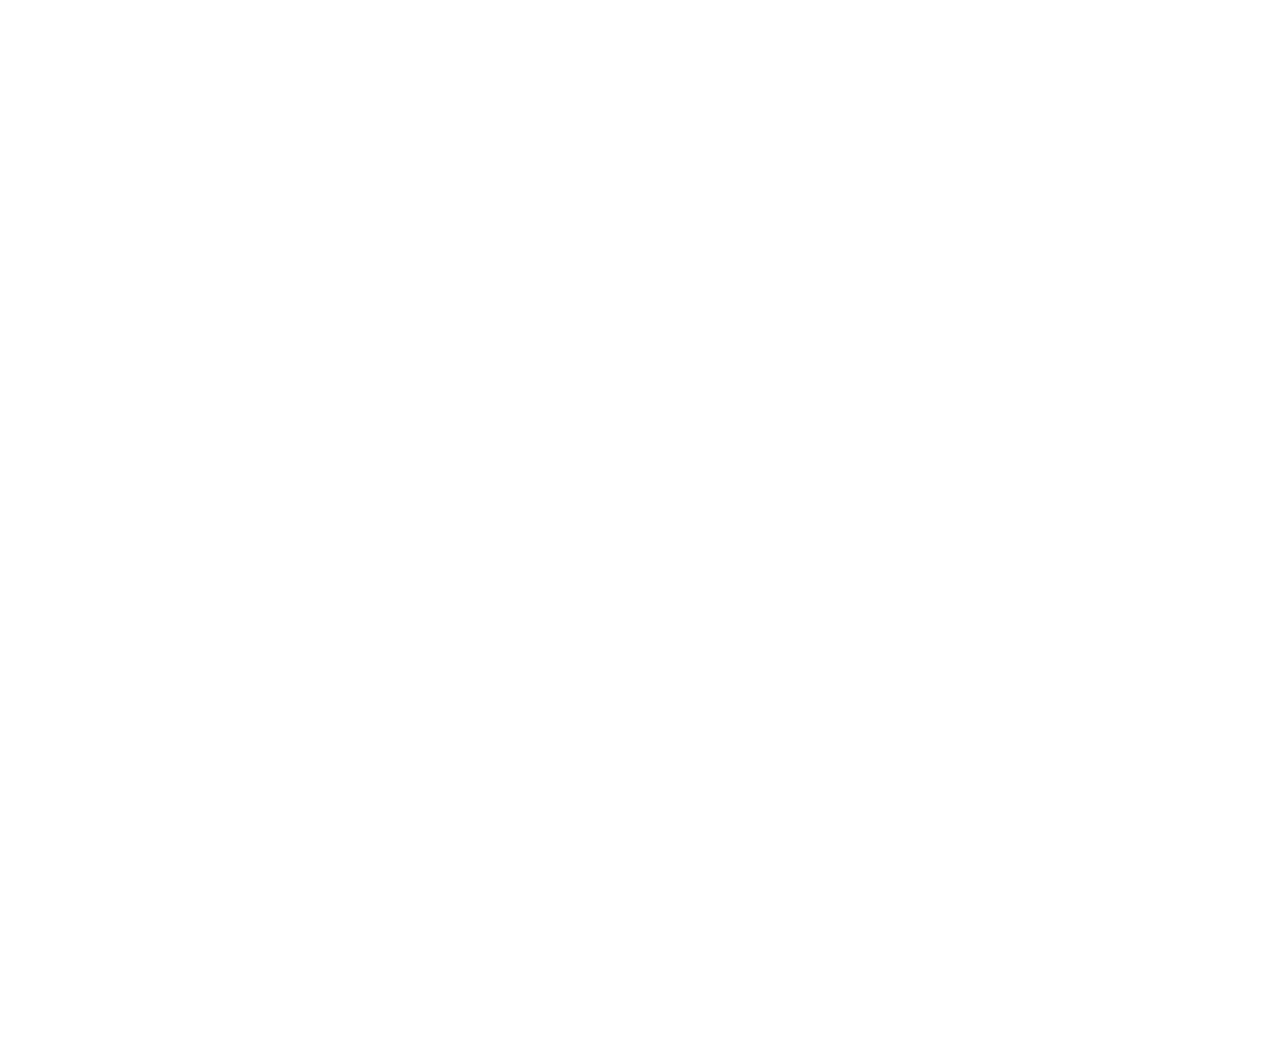
==== commit 64739e2f: "Update OCR Online" ====
--- a/static/index.html
+++ b/static/index.html
@@ -9,6 +9,65 @@
 <link href="https://fonts.googleapis.com/css2?family=Hind+Vadodara:wght@400;500;600;700&family=Sora:wght@500;600;700&family=Inter:wght@400;500;600&display=swap" rel="stylesheet" />
 <link rel="icon" type="image/png" href="/static/logo-white.png" />
 <link rel="stylesheet" href="/static/style.css" />
+
+<script>
+/* ============================================================
+   SMVS OCR — Anti Inspect / DevTools Protection
+   - Right-click disabled
+   - F12, Ctrl+Shift+I/J/C, Ctrl+U, Ctrl+S blocked
+   - View Source blocked
+   - DevTools open detection -> tab close / blank
+   ============================================================ */
+(function(){
+  "use strict";
+
+  /* 1. Right-click disable */
+  document.addEventListener("contextmenu", function(e){
+    e.preventDefault();
+    e.stopImmediatePropagation();
+    return false;
+  }, true);
+
+  /* 2. Keyboard shortcuts block */
+  document.addEventListener("keydown", function(e){
+    var k = e.key ? e.key.toUpperCase() : "";
+    var ctrl = e.ctrlKey || e.metaKey;
+    var shift = e.shiftKey;
+    // F12
+    if(e.keyCode === 123 || k === "F12"){
+      e.preventDefault(); e.stopImmediatePropagation(); return false;
+    }
+    // Ctrl+Shift+I, Ctrl+Shift+J, Ctrl+Shift+C
+    if(ctrl && shift && (k==="I"||k==="J"||k==="C")){
+      e.preventDefault(); e.stopImmediatePropagation(); return false;
+    }
+    // Ctrl+U (view source), Ctrl+S (save page)
+    if(ctrl && (k==="U"||k==="S")){
+      e.preventDefault(); e.stopImmediatePropagation(); return false;
+    }
+  }, true);
+
+  /* 3. DevTools open detection via window size gap */
+  var _threshold = 170;
+  var _killed = false;
+  function killTab(){
+    if(_killed) return;
+    _killed = true;
+    try{ window.close(); }catch(_){}
+    try{ window.location.replace("about:blank"); }catch(_){}
+  }
+  function checkDevTools(){
+    var widthGap  = window.outerWidth  - window.innerWidth;
+    var heightGap = window.outerHeight - window.innerHeight;
+    if(widthGap > _threshold || heightGap > _threshold){
+      killTab();
+    }
+  }
+  setInterval(checkDevTools, 1000);
+  window.addEventListener("resize", checkDevTools);
+
+})();
+</script>
 </head>
 <body>
 
@@ -94,10 +153,20 @@
             <label class="pill"><input type="radio" name="layout" value="continuous" /><span>Continuous</span></label>
           </div>
         </div>
-      </div>
-    </div>
-
-    <div class="card">
+        <div class="field"><span>Output Mode</span>
+          <div class="pills">
+            <label class="pill"><input type="radio" name="outmode" value="paragraph" checked /><span>Paragraph</span></label>
+            <label class="pill"><input type="radio" name="outmode" value="line" /><span>Line by Line</span></label>
+          </div>
+          <small class="hint" id="outmodeHint">Paragraph: Lines joined into paragraphs. Line by Line: Each original line on its own line.</small>
+        </div>
+      </div>
+    </div>
+
+  </div>
+
+  <div class="col-output-wrap">
+    <div class="card" id="actionCard">
       <div class="card-head"><span class="step">3</span><h2>Action</h2></div>
       <div class="action-row">
         <button id="convertBtn" class="btn-primary" disabled>
@@ -106,7 +175,6 @@
         <button id="clearBtn" class="btn-ghost">Clear All</button>
       </div>
     </div>
-  </div>
 
   <section class="results card col-output" id="resultsCard">
     <div class="card-head">
@@ -128,6 +196,7 @@
       <textarea id="preview" class="preview" spellcheck="false"></textarea>
     </div>
   </section>
+  </div>
 </main>
 
 <footer class="foot">Runs entirely on your own server. Uploaded files are processed temporarily and are permanently removed when you click <b>Clear All</b> or close this tab, and automatically after 1 hour. No data is kept after your session.</footer>
--- a/static/style.css
+++ b/static/style.css
@@ -529,3 +529,7 @@
   padding:6px 12px;border-radius:8px;border:1.5px solid rgba(255,255,255,.5);
   background:rgba(255,255,255,.12);color:#fff;text-decoration:none}
 .userbar a:hover,.userbar button:hover{background:rgba(255,255,255,.22)}
+
+/* ===== col-output-wrap: Action card (step 3) + Output card (step 4) stacked ===== */
+.col-output-wrap{display:flex;flex-direction:column;gap:16px;min-width:0}
+#actionCard .action-row{display:flex;gap:12px;align-items:center;flex-wrap:wrap}
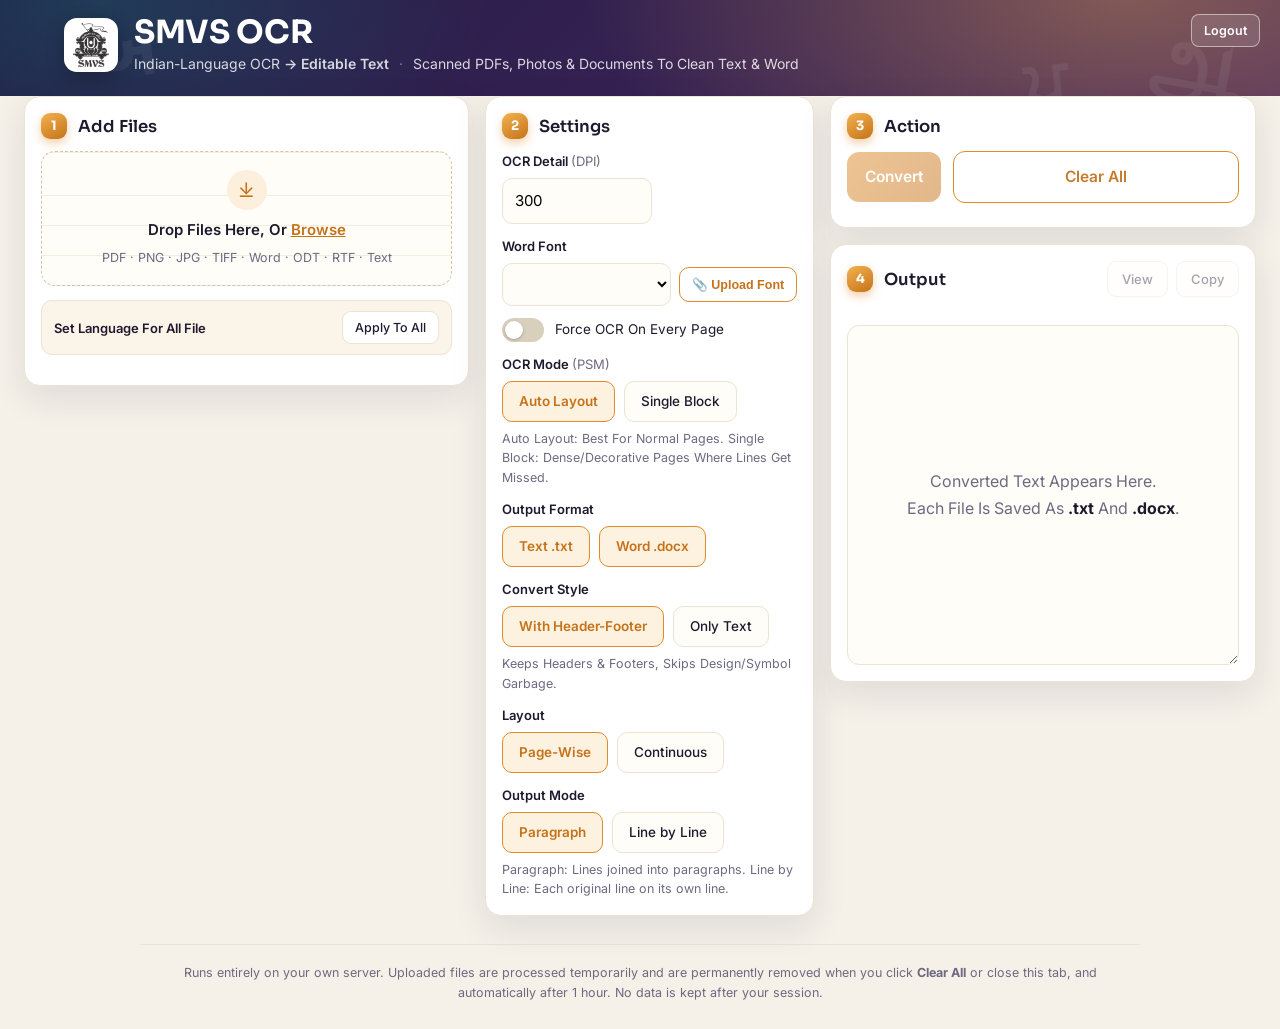
==== commit 30fbeab9: "Update OCR Online" ====
--- a/static/index.html
+++ b/static/index.html
@@ -13,23 +13,28 @@
 <script>
 /* ============================================================
    SMVS OCR — Anti Inspect / DevTools Protection
-   - Right-click disabled
-   - F12, Ctrl+Shift+I/J/C, Ctrl+U, Ctrl+S blocked
-   - View Source blocked
-   - DevTools open detection -> tab close / blank
+   - Admin user: NO restriction (full devtools access)
+   - Non-admin user: right-click, shortcuts, devtools all blocked
+   - Role is set by /api/me via window.__SMVS_ROLE__ (see app.js)
    ============================================================ */
 (function(){
   "use strict";
 
-  /* 1. Right-click disable */
+  function isAdmin(){
+    return window.__SMVS_ROLE__ === "admin";
+  }
+
+  /* 1. Right-click disable (skip for admin) */
   document.addEventListener("contextmenu", function(e){
+    if(isAdmin()) return;
     e.preventDefault();
     e.stopImmediatePropagation();
     return false;
   }, true);
 
-  /* 2. Keyboard shortcuts block */
+  /* 2. Keyboard shortcuts block (skip for admin) */
   document.addEventListener("keydown", function(e){
+    if(isAdmin()) return;
     var k = e.key ? e.key.toUpperCase() : "";
     var ctrl = e.ctrlKey || e.metaKey;
     var shift = e.shiftKey;
@@ -47,24 +52,116 @@
     }
   }, true);
 
-  /* 3. DevTools open detection via window size gap */
-  var _threshold = 170;
+  /* 3. DevTools open detection — works correctly on REAL mobile devices
+        AND on desktop, INCLUDING when desktop DevTools' mobile-emulation
+        ("Toggle device toolbar") mode is active.
+
+        WHY WE DO NOT TRY TO DETECT "IS THIS A MOBILE DEVICE":
+        Every signal commonly used to detect mobile — screen.width,
+        navigator.maxTouchPoints, 'ontouchstart' in window, user-agent —
+        is DELIBERATELY SPOOFED by Chrome's device emulation mode the
+        moment someone opens DevTools and clicks "Toggle device toolbar".
+        That means: if we use any of those signals to say "this looks
+        like a phone, skip the check", a user could open DevTools, turn
+        on phone emulation, and our own code would tell itself to stop
+        watching — leaving DevTools open with full access. This was
+        found in testing (this exact bypass worked) and is why all
+        mobile-sniffing has been removed below.
+
+        THE FIX: don't try to detect "mobile" at all. Just rely on the
+        one signal that is structurally impossible to fake from inside
+        the page: window.outerWidth/outerHeight vs innerWidth/innerHeight.
+          - On a REAL mobile phone (Android Chrome, iOS Safari): there is
+            no DevTools UI taking up screen space, so outer/inner stay
+            equal. The check simply never fires. No special-casing needed.
+          - On DESKTOP with DevTools docked (side/bottom/top): DevTools
+            physically takes layout space from the page, so outer/inner
+            ALWAYS differ — true even while "Toggle device toolbar" /
+            mobile emulation is active, because that emulation happens
+            INSIDE the same browser window that still has DevTools docked
+            into it.
+        This is simpler, can't be spoofed via emulation, and naturally
+        does the right thing on every platform without guessing. */
+
   var _killed = false;
   function killTab(){
-    if(_killed) return;
+    if(_killed || isAdmin()) return;
     _killed = true;
     try{ window.close(); }catch(_){}
     try{ window.location.replace("about:blank"); }catch(_){}
   }
-  function checkDevTools(){
+
+  // ---- Signal A: outer/inner size gap (docked devtools) ----
+  // Threshold kept generous (200px) — real docked DevTools panels are
+  // typically 300-500px wide / tall, far above normal browser chrome
+  // variance (toolbars, bookmarks bar, OS scaling round-off, mobile
+  // address-bar show/hide which is typically <=120px). On real mobile
+  // devices this gap structurally cannot occur from DevTools (no
+  // DevTools UI exists to dock), so no platform-detection is needed.
+  function sizeGapSignal(){
     var widthGap  = window.outerWidth  - window.innerWidth;
     var heightGap = window.outerHeight - window.innerHeight;
-    if(widthGap > _threshold || heightGap > _threshold){
+    return (widthGap > 200) || (heightGap > 200);
+  }
+
+  // NOTE: We intentionally do NOT use a `debugger;` statement as a timing
+  // trap. If DevTools is already open (via browser menu, OS shortcut, or
+  // an extension — i.e. NOT through the keys we block above), a
+  // `debugger;` statement PAUSES the entire JS thread until the user
+  // manually clicks "Resume" in DevTools. That means our own kill logic
+  // would never get a chance to run — DevTools would stay open
+  // indefinitely instead of being closed. This was found in testing
+  // ("Paused in debugger" banner) and removed for that reason.
+
+  // ---- Signals B/C/D: REMOVED ----
+  // Earlier versions of this script also used console-based heuristics
+  // (a getter-trap on a logged object, console.table timing, a toString
+  // getter trap) to also catch UNDOCKED DevTools (separate window, where
+  // the page's own window shows no size-gap).
+  //
+  // These were removed after real-world testing showed FALSE POSITIVES —
+  // tabs were being closed even when DevTools was never opened. Root
+  // causes:
+  //   1. Browser extensions (AdBlock, AdBlock Plus, and similar) inject
+  //      content-scripts that intercept/wrap console.log for their own
+  //      filtering/logging — this can trigger getter-traps meant only
+  //      for DevTools.
+  //   2. console.table / console.log timing varies a lot with normal
+  //      CPU load (background tabs, other apps, low-power laptops) —
+  //      not just with DevTools being open.
+  //   3. Some browsers lazily evaluate console arguments for their own
+  //      internal telemetry/performance reasons, unrelated to DevTools.
+  //
+  // A false positive here means a LEGITIMATE user gets kicked out of the
+  // app for no reason, which is worse than missing a rare edge case
+  // (someone manually undocking DevTools into a separate window). So we
+  // now rely ONLY on the size-gap signal below, which is deterministic
+  // and cannot be triggered by extensions, CPU load, or browser internals
+  // — it only changes when DevTools genuinely takes layout space from
+  // the browser window.
+
+  var _suspicionCount = 0;
+  var REQUIRED_CONSECUTIVE_HITS = 4;   // ~2 seconds of sustained gap required before kill
+
+  function checkDevTools(){
+    if(isAdmin() || _killed) return;
+
+    if(sizeGapSignal()){
+      _suspicionCount++;
+    } else {
+      _suspicionCount = 0; // reset on any clean check — avoids accumulating noise
+    }
+
+    if(_suspicionCount >= REQUIRED_CONSECUTIVE_HITS){
       killTab();
     }
   }
-  setInterval(checkDevTools, 1000);
-  window.addEventListener("resize", checkDevTools);
+
+  setInterval(checkDevTools, 500);
+  // Resize alone is no longer sufficient grounds to suspect DevTools
+  // (legit window resizing, OS scaling changes, monitor switches all
+  // fire resize) — checkDevTools on its 1s interval already covers this
+  // with the debounced multi-signal logic above.
 
 })();
 </script>
--- a/static/style.css
+++ b/static/style.css
@@ -377,18 +377,33 @@
 @media (max-width:920px){ .top-grid{grid-template-columns:1fr} }
 
 /* ===== 3-column layout: Add Files | Settings | Convert+Output ===== */
-.layout{display:grid;grid-template-columns:1.15fr 0.85fr 1.1fr;gap:16px;align-items:start;max-width:1400px}
+.layout{display:grid;grid-template-columns:1.15fr 0.85fr 1.1fr;gap:16px;align-items:start;max-width:1400px;margin:0 auto}
 .col-output{display:flex;flex-direction:column;gap:16px;min-width:0}
 .col-output .convert-bar{margin:0}
 .results{position:static;min-height:0}
 .preview{min-height:340px}
+
+/* Large desktop / wide laptop (>1150px): keep the original 3-column layout as-is */
+
+/* Laptop / small desktop (920px–1150px, e.g. 1280×720, 1366×768):
+   collapse to 2 columns — Add Files + Settings side by side,
+   Action+Output card spans full width below them. */
 @media (max-width:1150px){
   .layout{grid-template-columns:1fr 1fr}
-  .col-output{grid-column:1 / -1}        /* output full width below the two cards */
-}
+  .col-output-wrap{grid-column:1 / -1}
+}
+
+/* Tablet (760px–920px, e.g. iPad portrait/landscape):
+   still 2 columns is workable, but tighten gaps slightly for comfort */
+@media (max-width:920px) and (min-width:761px){
+  .layout{gap:14px}
+}
+
+/* Mobile (≤760px): single column, full stack */
 @media (max-width:760px){
   .layout{grid-template-columns:1fr}
   .col-output{grid-column:auto}
+  .col-output-wrap{grid-column:auto}
 }
 
 /* ===== middle column (Settings + Action stacked) ===== */
@@ -523,12 +538,37 @@
 .login-btn:disabled{opacity:.7;cursor:default}
 
 /* ===== top user bar ===== */
-.userbar{position:absolute;top:14px;right:20px;z-index:5;display:flex;align-items:center;gap:10px}
-.userbar .uname{color:#fff;font-size:13px;font-weight:500;opacity:.92}
+/* Desktop / tablet: absolute top-right, sitting above the hero title */
+.userbar{position:absolute;top:14px;right:20px;z-index:5;display:flex;align-items:center;gap:10px;
+  max-width:calc(100% - 40px);flex-wrap:wrap;justify-content:flex-end}
+.userbar .uname{color:#fff;font-size:13px;font-weight:500;opacity:.92;white-space:nowrap;
+  overflow:hidden;text-overflow:ellipsis;max-width:140px}
 .userbar a,.userbar button{font:inherit;font-size:12.5px;font-weight:600;cursor:pointer;
   padding:6px 12px;border-radius:8px;border:1.5px solid rgba(255,255,255,.5);
-  background:rgba(255,255,255,.12);color:#fff;text-decoration:none}
+  background:rgba(255,255,255,.12);color:#fff;text-decoration:none;white-space:nowrap;flex-shrink:0}
 .userbar a:hover,.userbar button:hover{background:rgba(255,255,255,.22)}
+
+/* Mobile: take userbar out of absolute flow so it never overlaps "SMVS OCR" title.
+   It becomes its own row, right-aligned, above the logo+title row. */
+@media (max-width:760px){
+  .userbar{
+    position:relative;top:0;right:0;
+    width:100%;max-width:100%;
+    justify-content:flex-end;
+    padding:10px 18px 0;
+    gap:8px;
+  }
+  .userbar .uname{font-size:12px;max-width:110px}
+  .userbar a,.userbar button{font-size:11.5px;padding:5px 10px}
+}
+@media (max-width:400px){
+  .userbar .uname{max-width:80px}
+  .userbar a,.userbar button{padding:4px 8px;font-size:11px}
+  .brand-name{font-size:22px}
+  .brand-logo{width:42px;height:42px}
+  .hero-bar{gap:10px;padding:12px 14px 4px}
+  .hero-tag{font-size:12px}
+}
 
 /* ===== col-output-wrap: Action card (step 3) + Output card (step 4) stacked ===== */
 .col-output-wrap{display:flex;flex-direction:column;gap:16px;min-width:0}
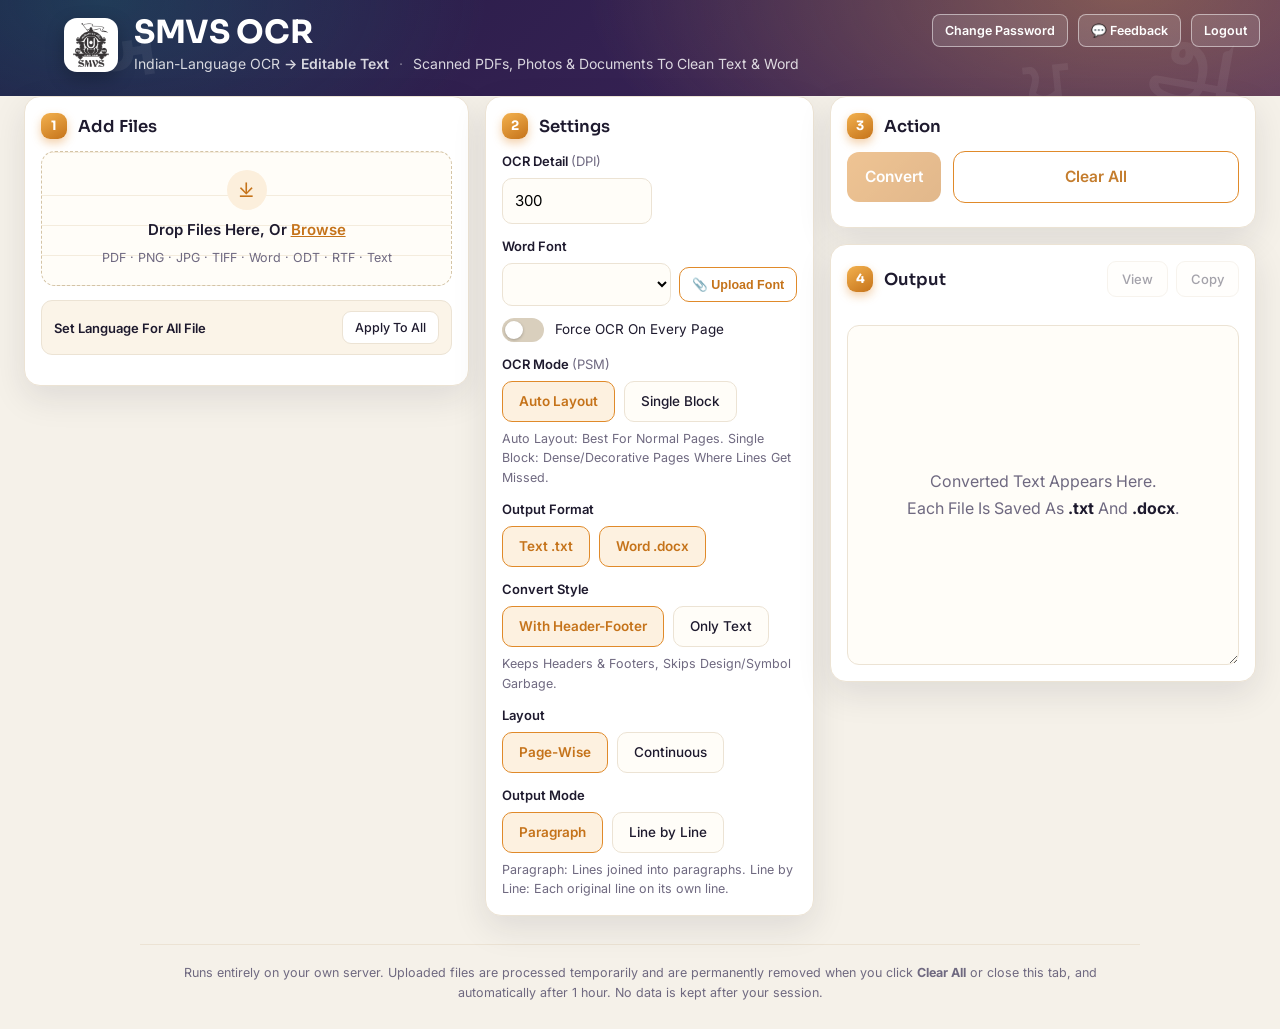
==== commit c72bdf67: "Update OCR Online" ====
--- a/static/index.html
+++ b/static/index.html
@@ -168,9 +168,35 @@
 </head>
 <body>
 
+<div id="pageLoader" class="page-loader"><div class="loader-spinner"></div></div>
+
+<div id="pwModalOverlay" class="pw-modal-overlay" hidden>
+  <div class="pw-modal-box">
+    <h3>🔑 Change Password</h3>
+    <p class="pw-user">User: <strong id="pwModalUser"></strong></p>
+    <div id="pwModalErr" class="pw-modal-err" hidden></div>
+    <div id="pwModalOk" class="pw-modal-ok" hidden></div>
+    <label><span>Current Password</span>
+      <input id="pwCurrent" type="password" autocomplete="current-password" placeholder="Your current password" />
+    </label>
+    <label><span>New Password</span>
+      <input id="pwNew" type="password" autocomplete="new-password" placeholder="Min 6 characters" />
+    </label>
+    <label><span>Confirm New Password</span>
+      <input id="pwConfirm" type="password" autocomplete="new-password" placeholder="Repeat new password" />
+    </label>
+    <div class="pw-modal-actions">
+      <button type="button" id="pwCancelBtn">Cancel</button>
+      <button type="button" id="pwSaveBtn">Save Password</button>
+    </div>
+  </div>
+</div>
+
 <header class="hero">
   <div class="userbar" id="userbar" hidden>
     <span class="uname" id="uname"></span>
+    <button id="changePwBtn" type="button">Change Password</button>
+    <button id="feedbackBtn" type="button">💬 Feedback</button>
     <a id="adminLink" href="/admin" hidden>Admin</a>
     <button id="logoutBtn" type="button">Logout</button>
   </div>
@@ -283,6 +309,7 @@
       </div>
     </div>
     <div id="fileTabs" class="file-tabs"></div>
+    <div id="queueBanner" class="queue-banner"></div>
     <div id="uploadProg" class="upload-prog" hidden></div>
     <div id="downloads" class="downloads"></div>
     <pre id="log" class="log" hidden></pre>
@@ -317,6 +344,44 @@
 
 <div id="toasts" class="toasts" aria-live="polite"></div>
 
+<!-- Feedback Modal -->
+<div id="fbModalOverlay" class="pw-modal-overlay" hidden>
+  <div class="pw-modal-box" style="width:400px">
+    <h3>💬 Feedback / Suggestion</h3>
+    <div id="fbModalErr" class="pw-modal-err" hidden></div>
+    <div id="fbModalOk" class="pw-modal-ok" hidden></div>
+    <label><span>Type</span>
+      <select id="fbType" style="width:100%;padding:8px 10px;border:1px solid var(--line);border-radius:9px;font:inherit;font-size:13px">
+        <option>Suggestion</option>
+        <option>Bug Report</option>
+        <option>Feature Request</option>
+        <option>General</option>
+        <option>Complaint</option>
+      </select>
+    </label>
+    <label><span>Your Name</span>
+      <input id="fbName" type="text" placeholder="Your name" />
+    </label>
+    <label><span>Email <span style="color:#e74c3c">*</span></span>
+      <input id="fbEmail" type="email" placeholder="your@email.com" />
+    </label>
+    <label><span>Rating</span>
+      <div id="fbStars" style="display:flex;gap:6px;margin-top:4px;font-size:24px;cursor:pointer">
+        <span data-star="1">☆</span><span data-star="2">☆</span><span data-star="3">☆</span>
+        <span data-star="4">☆</span><span data-star="5">☆</span>
+      </div>
+    </label>
+    <label><span>Message</span>
+      <textarea id="fbMessage" rows="4" placeholder="Write your feedback here… (min 10 chars)"
+        style="width:100%;padding:8px 10px;border:1px solid var(--line);border-radius:9px;font:inherit;font-size:13px;box-sizing:border-box;resize:vertical"></textarea>
+    </label>
+    <div class="pw-modal-actions">
+      <button type="button" id="fbCancelBtn">Cancel</button>
+      <button type="button" id="fbSendBtn">Send Feedback</button>
+    </div>
+  </div>
+</div>
+
 <script src="/static/app.js"></script>
 </body>
 </html>
--- a/static/style.css
+++ b/static/style.css
@@ -573,3 +573,53 @@
 /* ===== col-output-wrap: Action card (step 3) + Output card (step 4) stacked ===== */
 .col-output-wrap{display:flex;flex-direction:column;gap:16px;min-width:0}
 #actionCard .action-row{display:flex;gap:12px;align-items:center;flex-wrap:wrap}
+
+/* ===== Step 4: page loader overlay ===== */
+.page-loader{
+  position:fixed;inset:0;z-index:9999;display:flex;align-items:center;justify-content:center;
+  background:rgba(15,15,20,.92);transition:opacity .35s ease, visibility .35s ease;
+}
+.page-loader.loader-hidden{opacity:0;visibility:hidden;pointer-events:none}
+.loader-spinner{
+  width:44px;height:44px;border-radius:50%;
+  border:4px solid rgba(255,255,255,.18);border-top-color:#fff;
+  animation:smvs-spin .8s linear infinite;
+}
+@keyframes smvs-spin{to{transform:rotate(360deg)}}
+
+/* ===== Step 1: change-password modal ===== */
+.pw-modal-overlay{
+  position:fixed;inset:0;z-index:9998;display:flex;align-items:center;justify-content:center;
+  background:rgba(0,0,0,.45);
+}
+.pw-modal-overlay[hidden]{display:none}
+.pw-modal-box{
+  background:#fff;border-radius:16px;padding:22px 22px 18px;width:340px;max-width:90vw;
+  height:auto;box-shadow:0 12px 48px rgba(0,0,0,.22);
+}
+.pw-modal-box h3{margin:0 0 10px;font-family:"Sora",sans-serif;font-size:16px;display:flex;align-items:center;gap:8px}
+.pw-modal-box .pw-user{font-size:13px;color:var(--muted);margin:0 0 14px}
+.pw-modal-box label{display:block;margin-bottom:12px}
+.pw-modal-box label > span{display:block;font-size:12px;font-weight:600;color:var(--muted);margin-bottom:4px}
+.pw-modal-box input{
+  width:100%;padding:8px 10px;border:1px solid var(--line);border-radius:9px;
+  font:inherit;font-size:13px;box-sizing:border-box;
+}
+.pw-modal-box input:focus{outline:2px solid var(--saffron);outline-offset:1px;border-color:var(--saffron)}
+.pw-modal-actions{display:flex;justify-content:flex-end;gap:10px;margin-top:8px}
+.pw-modal-actions button{font:inherit;font-weight:600;border-radius:9px;padding:9px 16px;cursor:pointer;border:none}
+/* First button in actions = cancel (grey), last = primary (saffron) */
+.pw-modal-actions button:first-child{background:#f3f3f3;color:#444}
+.pw-modal-actions button:first-child:hover{background:#e5e5e5}
+.pw-modal-actions button:last-child{background:var(--saffron);color:#fff}
+.pw-modal-actions button:last-child:hover{filter:brightness(1.05)}
+.pw-modal-err{color:#c0392b;font-size:12.5px;margin-bottom:10px}
+.pw-modal-ok{color:#1e8449;font-size:12.5px;margin-bottom:10px}
+
+/* ===== Step 2/3: queue + estimate display ===== */
+.queue-banner{
+  font-size:12.5px;color:#555;background:#f4f4f6;border-radius:8px;
+  padding:6px 10px;margin-bottom:8px;display:none;
+}
+.queue-banner.show{display:block}
+.file-estimate{font-size:11.5px;color:#777;margin-left:6px}
